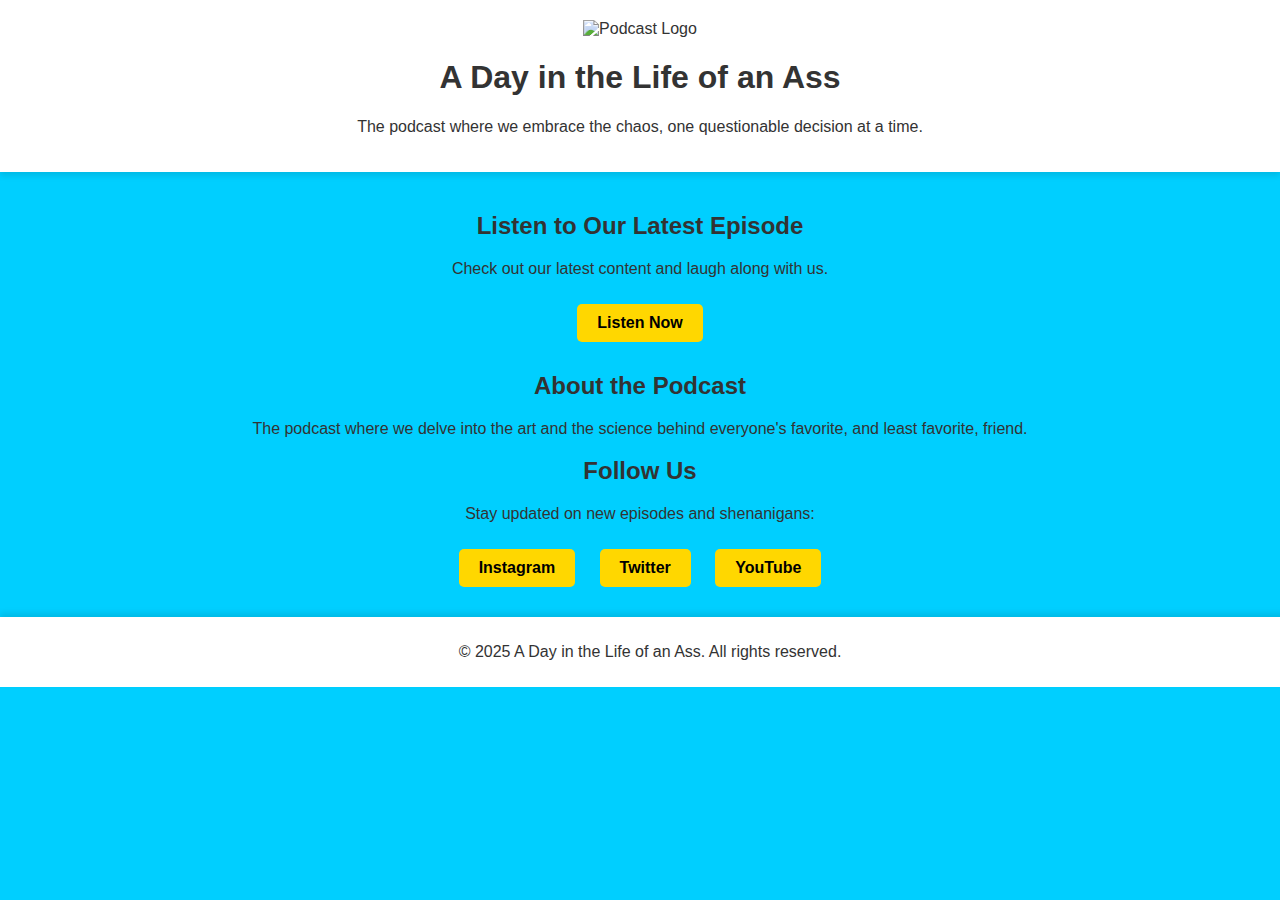
==== index.html @ 20c246f0 "Add files via upload" ====
<!DOCTYPE html>
<html lang="en">
<head>
    <meta charset="UTF-8">
    <meta name="viewport" content="width=device-width, initial-scale=1.0">
    <title>A Day in the Life of an Ass</title>
    <style>
        body {
            font-family: Arial, sans-serif;
            background-color: #00CFFF;
            color: #333;
            text-align: center;
            margin: 0;
            padding: 0;
        }
        header {
            background-color: #fff;
            padding: 20px;
            box-shadow: 0px 4px 6px rgba(0, 0, 0, 0.1);
        }
        .logo {
            max-width: 200px;
        }
        .container {
            padding: 20px;
        }
        .button {
            background-color: #FFD700;
            color: #000;
            padding: 10px 20px;
            border-radius: 5px;
            text-decoration: none;
            font-weight: bold;
            display: inline-block;
            margin: 10px;
        }
        .footer {
            background-color: #fff;
            padding: 10px;
            position: relative;
            bottom: 0;
            width: 100%;
            box-shadow: 0px -4px 6px rgba(0, 0, 0, 0.1);
        }
    </style>
</head>
<body>
    <header>
        <img src="logo.png" alt="Podcast Logo" class="logo">
        <h1>A Day in the Life of an Ass</h1>
        <p>The podcast where we embrace the chaos, one questionable decision at a time.</p>
    </header>
    
    <div class="container">
        <h2>Listen to Our Latest Episode</h2>
        <p>Check out our latest content and laugh along with us.</p>
        <a href="#" class="button">Listen Now</a>

        <h2>About the Podcast</h2>
        <p>The podcast where we delve into the art and the science behind everyone's favorite, and least favorite, friend.</p>
        
        <h2>Follow Us</h2>
        <p>Stay updated on new episodes and shenanigans:</p>
        <a href="#" class="button">Instagram</a>
        <a href="#" class="button">Twitter</a>
        <a href="#" class="button">YouTube</a>
    </div>
    
    <footer class="footer">
        <p>&copy; 2025 A Day in the Life of an Ass. All rights reserved.</p>
    </footer>
</body>
</html>
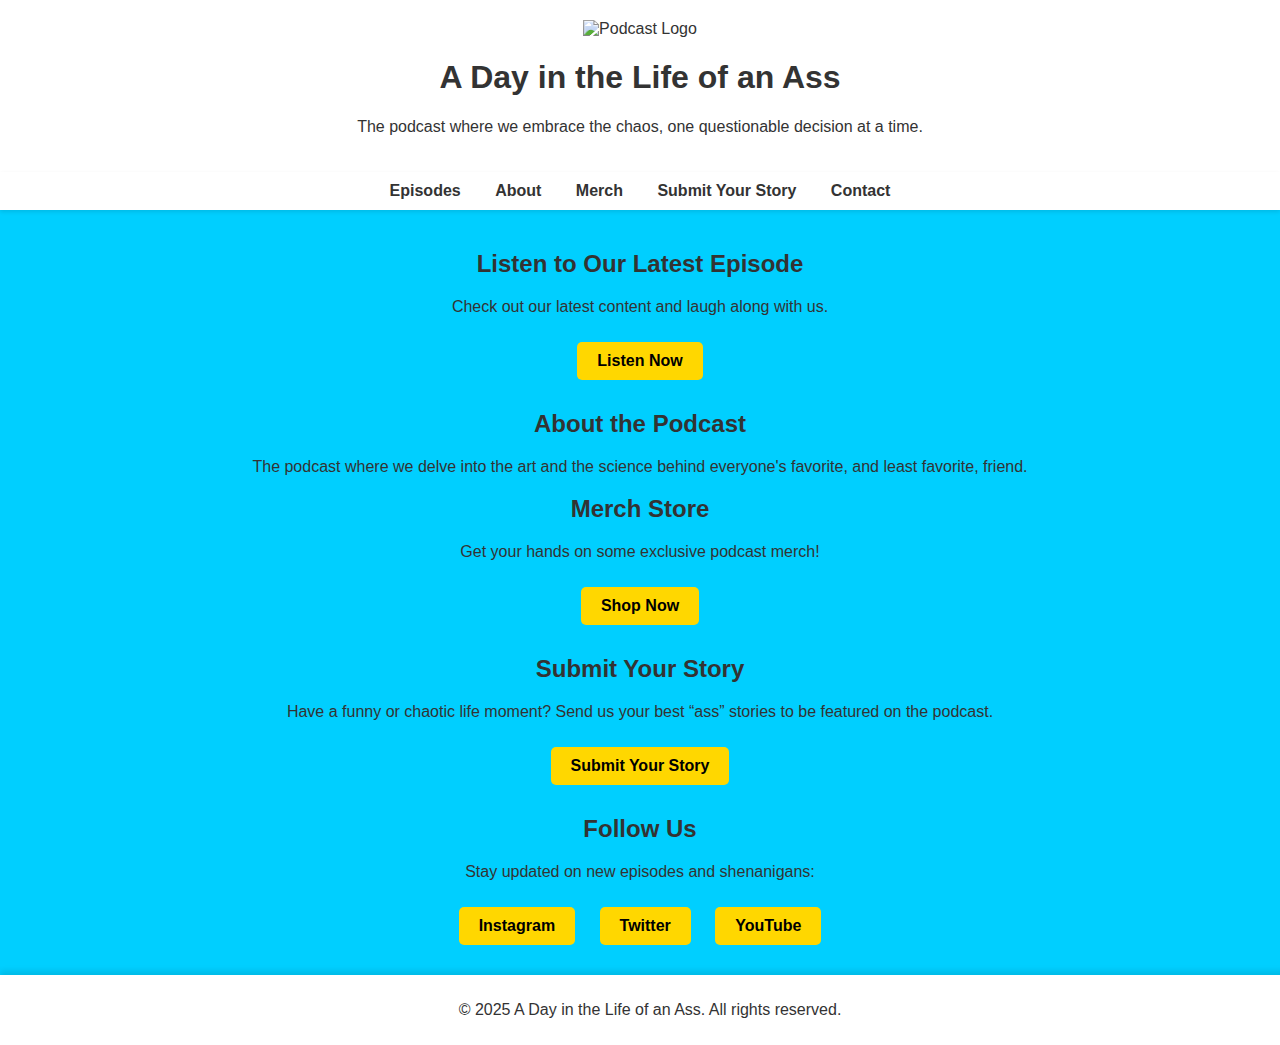
==== commit 620a43c6: "Add files via upload" ====
--- a/index.html
+++ b/index.html
@@ -42,6 +42,17 @@
             width: 100%;
             box-shadow: 0px -4px 6px rgba(0, 0, 0, 0.1);
         }
+        nav {
+            background-color: #fff;
+            padding: 10px;
+            box-shadow: 0px 2px 4px rgba(0, 0, 0, 0.1);
+        }
+        nav a {
+            margin: 0 15px;
+            text-decoration: none;
+            font-weight: bold;
+            color: #333;
+        }
     </style>
 </head>
 <body>
@@ -51,15 +62,31 @@
         <p>The podcast where we embrace the chaos, one questionable decision at a time.</p>
     </header>
     
+    <nav>
+        <a href="#episodes">Episodes</a>
+        <a href="#about">About</a>
+        <a href="#merch">Merch</a>
+        <a href="#submit">Submit Your Story</a>
+        <a href="#contact">Contact</a>
+    </nav>
+    
     <div class="container">
-        <h2>Listen to Our Latest Episode</h2>
+        <h2 id="episodes">Listen to Our Latest Episode</h2>
         <p>Check out our latest content and laugh along with us.</p>
         <a href="#" class="button">Listen Now</a>
 
-        <h2>About the Podcast</h2>
+        <h2 id="about">About the Podcast</h2>
         <p>The podcast where we delve into the art and the science behind everyone's favorite, and least favorite, friend.</p>
         
-        <h2>Follow Us</h2>
+        <h2 id="merch">Merch Store</h2>
+        <p>Get your hands on some exclusive podcast merch!</p>
+        <a href="#" class="button">Shop Now</a>
+        
+        <h2 id="submit">Submit Your Story</h2>
+        <p>Have a funny or chaotic life moment? Send us your best “ass” stories to be featured on the podcast.</p>
+        <a href="#" class="button">Submit Your Story</a>
+        
+        <h2 id="contact">Follow Us</h2>
         <p>Stay updated on new episodes and shenanigans:</p>
         <a href="#" class="button">Instagram</a>
         <a href="#" class="button">Twitter</a>
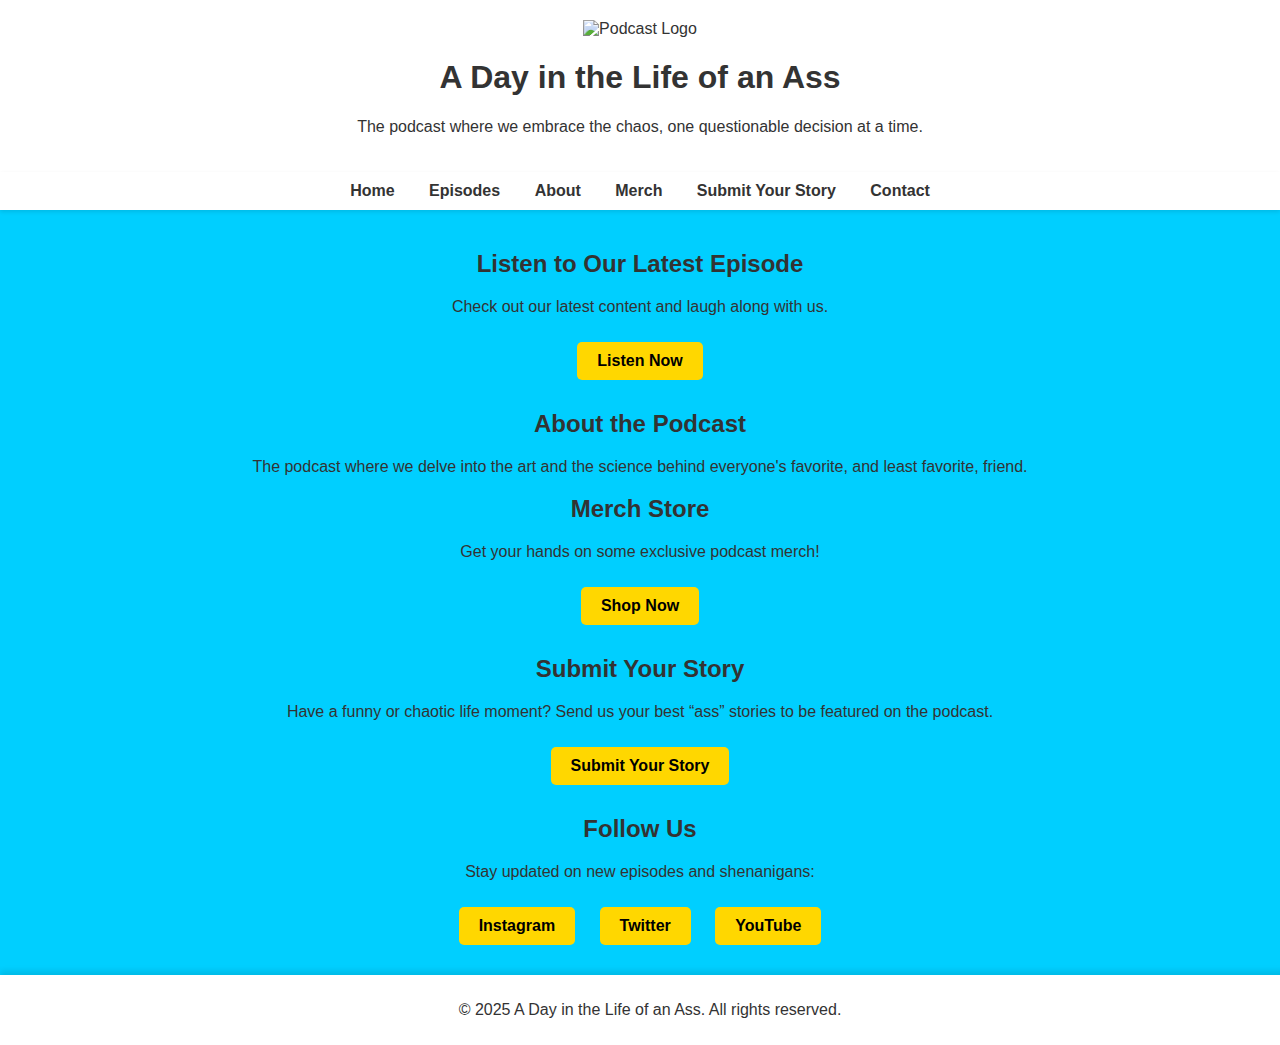
==== commit bf32b0ee: "index.html" ====
--- a/index.html
+++ b/index.html
@@ -62,13 +62,15 @@
         <p>The podcast where we embrace the chaos, one questionable decision at a time.</p>
     </header>
     
-    <nav>
-        <a href="#episodes">Episodes</a>
-        <a href="#about">About</a>
-        <a href="#merch">Merch</a>
-        <a href="#submit">Submit Your Story</a>
-        <a href="#contact">Contact</a>
-    </nav>
+<nav>
+    <a href="/adayinthelifeofanass/index.html">Home</a>
+    <a href="/adayinthelifeofanass/episodes.html">Episodes</a>
+    <a href="/adayinthelifeofanass/about.html">About</a>
+    <a href="/adayinthelifeofanass/merch.html">Merch</a>
+    <a href="/adayinthelifeofanass/submit.html">Submit Your Story</a>
+    <a href="/adayinthelifeofanass/contact.html">Contact</a>
+</nav>
+
     
     <div class="container">
         <h2 id="episodes">Listen to Our Latest Episode</h2>
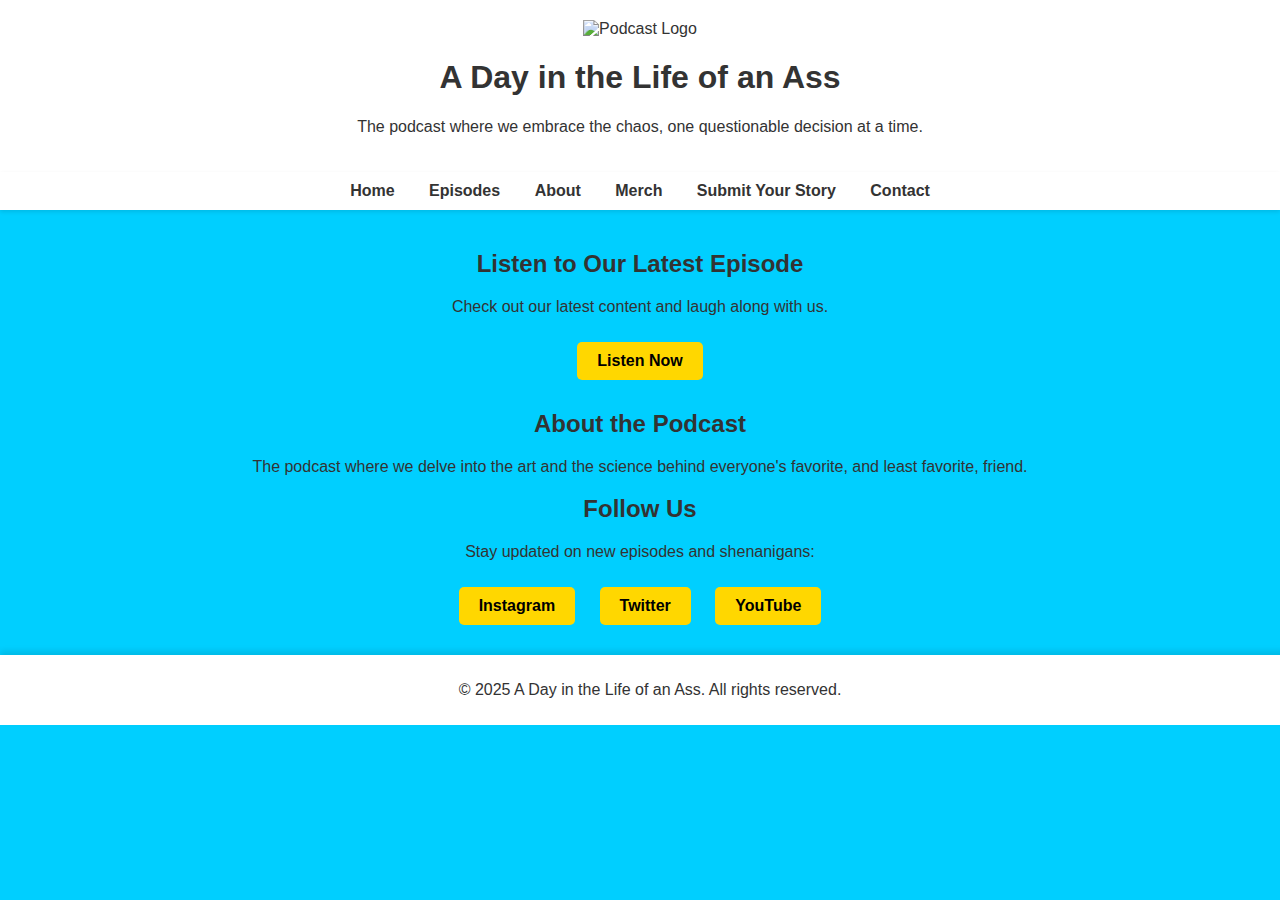
==== commit 5345418d: "Add files via upload" ====
--- a/index.html
+++ b/index.html
@@ -1,102 +1,88 @@
-<!DOCTYPE html>
-<html lang="en">
-<head>
-    <meta charset="UTF-8">
-    <meta name="viewport" content="width=device-width, initial-scale=1.0">
-    <title>A Day in the Life of an Ass</title>
-    <style>
-        body {
-            font-family: Arial, sans-serif;
-            background-color: #00CFFF;
-            color: #333;
-            text-align: center;
-            margin: 0;
-            padding: 0;
-        }
-        header {
-            background-color: #fff;
-            padding: 20px;
-            box-shadow: 0px 4px 6px rgba(0, 0, 0, 0.1);
-        }
-        .logo {
-            max-width: 200px;
-        }
-        .container {
-            padding: 20px;
-        }
-        .button {
-            background-color: #FFD700;
-            color: #000;
-            padding: 10px 20px;
-            border-radius: 5px;
-            text-decoration: none;
-            font-weight: bold;
-            display: inline-block;
-            margin: 10px;
-        }
-        .footer {
-            background-color: #fff;
-            padding: 10px;
-            position: relative;
-            bottom: 0;
-            width: 100%;
-            box-shadow: 0px -4px 6px rgba(0, 0, 0, 0.1);
-        }
-        nav {
-            background-color: #fff;
-            padding: 10px;
-            box-shadow: 0px 2px 4px rgba(0, 0, 0, 0.1);
-        }
-        nav a {
-            margin: 0 15px;
-            text-decoration: none;
-            font-weight: bold;
-            color: #333;
-        }
-    </style>
-</head>
-<body>
-    <header>
-        <img src="logo.png" alt="Podcast Logo" class="logo">
-        <h1>A Day in the Life of an Ass</h1>
-        <p>The podcast where we embrace the chaos, one questionable decision at a time.</p>
-    </header>
-    
-<nav>
-    <a href="/adayinthelifeofanass/index.html">Home</a>
-    <a href="/adayinthelifeofanass/episodes.html">Episodes</a>
-    <a href="/adayinthelifeofanass/about.html">About</a>
-    <a href="/adayinthelifeofanass/merch.html">Merch</a>
-    <a href="/adayinthelifeofanass/submit.html">Submit Your Story</a>
-    <a href="/adayinthelifeofanass/contact.html">Contact</a>
-</nav>
-
-    
-    <div class="container">
-        <h2 id="episodes">Listen to Our Latest Episode</h2>
-        <p>Check out our latest content and laugh along with us.</p>
-        <a href="#" class="button">Listen Now</a>
-
-        <h2 id="about">About the Podcast</h2>
-        <p>The podcast where we delve into the art and the science behind everyone's favorite, and least favorite, friend.</p>
-        
-        <h2 id="merch">Merch Store</h2>
-        <p>Get your hands on some exclusive podcast merch!</p>
-        <a href="#" class="button">Shop Now</a>
-        
-        <h2 id="submit">Submit Your Story</h2>
-        <p>Have a funny or chaotic life moment? Send us your best “ass” stories to be featured on the podcast.</p>
-        <a href="#" class="button">Submit Your Story</a>
-        
-        <h2 id="contact">Follow Us</h2>
-        <p>Stay updated on new episodes and shenanigans:</p>
-        <a href="#" class="button">Instagram</a>
-        <a href="#" class="button">Twitter</a>
-        <a href="#" class="button">YouTube</a>
-    </div>
-    
-    <footer class="footer">
-        <p>&copy; 2025 A Day in the Life of an Ass. All rights reserved.</p>
-    </footer>
-</body>
-</html>
+<!DOCTYPE html>
+<html lang="en">
+<head>
+    <meta charset="UTF-8">
+    <meta name="viewport" content="width=device-width, initial-scale=1.0">
+    <title>A Day in the Life of an Ass</title>
+    <style>
+        body {
+            font-family: Arial, sans-serif;
+            background-color: #00CFFF;
+            color: #333;
+            text-align: center;
+            margin: 0;
+            padding: 0;
+        }
+        header {
+            background-color: #fff;
+            padding: 20px;
+            box-shadow: 0px 4px 6px rgba(0, 0, 0, 0.1);
+        }
+        .logo {
+            max-width: 200px;
+        }
+        nav {
+            background-color: #fff;
+            padding: 10px;
+            box-shadow: 0px 2px 4px rgba(0, 0, 0, 0.1);
+        }
+        nav a {
+            margin: 0 15px;
+            text-decoration: none;
+            font-weight: bold;
+            color: #333;
+        }
+        .container {
+            padding: 20px;
+        }
+        .button {
+            background-color: #FFD700;
+            color: #000;
+            padding: 10px 20px;
+            border-radius: 5px;
+            text-decoration: none;
+            font-weight: bold;
+            display: inline-block;
+            margin: 10px;
+        }
+        .footer {
+            background-color: #fff;
+            padding: 10px;
+            position: relative;
+            bottom: 0;
+            width: 100%;
+            box-shadow: 0px -4px 6px rgba(0, 0, 0, 0.1);
+        }
+    </style>
+</head>
+<body>
+    <header>
+        <img src="logo.png" alt="Podcast Logo" class="logo">
+        <h1>A Day in the Life of an Ass</h1>
+        <p>The podcast where we embrace the chaos, one questionable decision at a time.</p>
+    </header>
+    <nav>
+        <a href="index.html">Home</a>
+        <a href="episodes.html">Episodes</a>
+        <a href="about.html">About</a>
+        <a href="merch.html">Merch</a>
+        <a href="submit.html">Submit Your Story</a>
+        <a href="contact.html">Contact</a>
+    </nav>
+    <div class="container">
+        <h2>Listen to Our Latest Episode</h2>
+        <p>Check out our latest content and laugh along with us.</p>
+        <a href="#" class="button">Listen Now</a>
+        <h2>About the Podcast</h2>
+        <p>The podcast where we delve into the art and the science behind everyone's favorite, and least favorite, friend.</p>
+        <h2>Follow Us</h2>
+        <p>Stay updated on new episodes and shenanigans:</p>
+        <a href="#" class="button">Instagram</a>
+        <a href="#" class="button">Twitter</a>
+        <a href="#" class="button">YouTube</a>
+    </div>
+    <footer class="footer">
+        <p>&copy; 2025 A Day in the Life of an Ass. All rights reserved.</p>
+    </footer>
+</body>
+</html>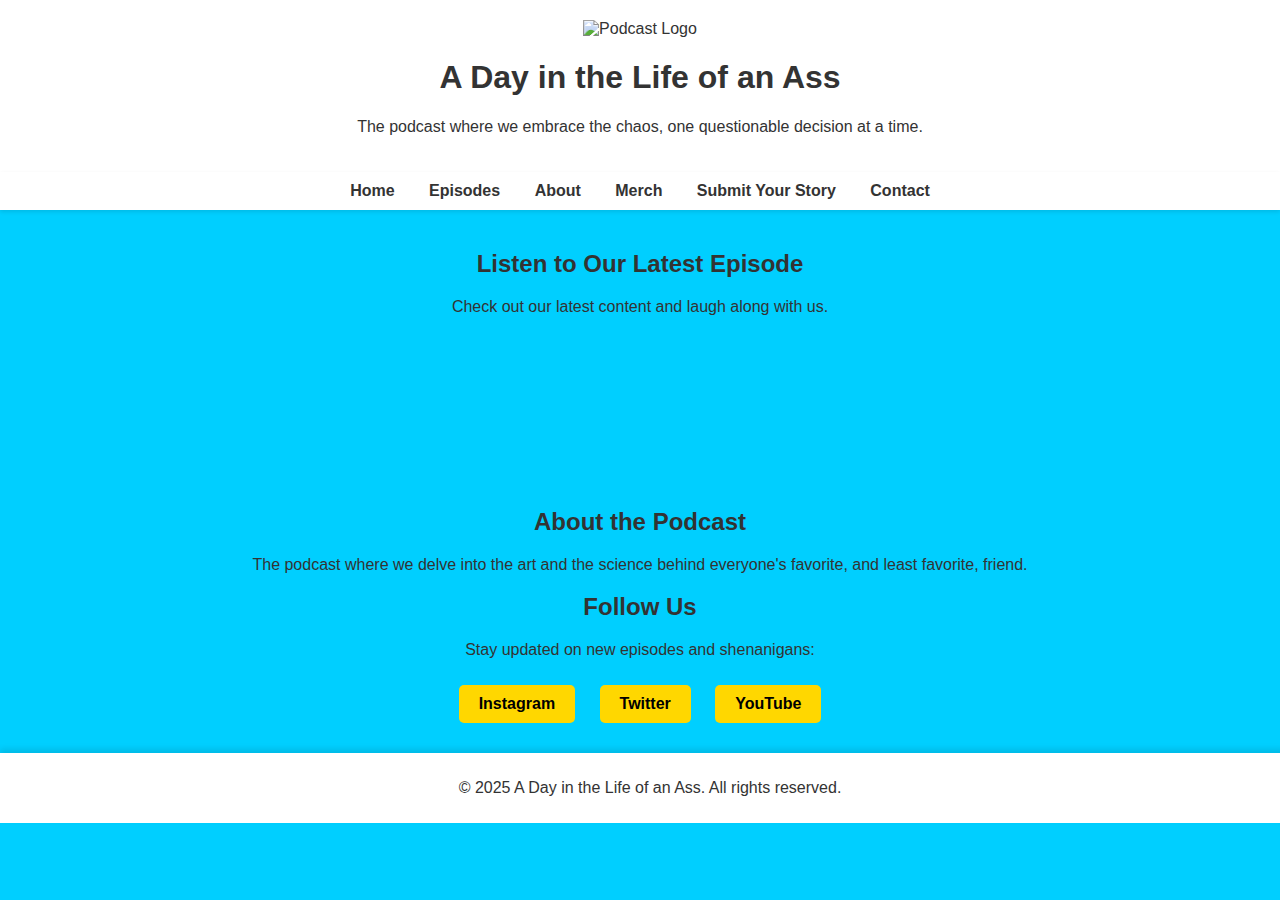
==== commit 254d6120: "index.html" ====
--- a/index.html
+++ b/index.html
@@ -4,56 +4,7 @@
     <meta charset="UTF-8">
     <meta name="viewport" content="width=device-width, initial-scale=1.0">
     <title>A Day in the Life of an Ass</title>
-    <style>
-        body {
-            font-family: Arial, sans-serif;
-            background-color: #00CFFF;
-            color: #333;
-            text-align: center;
-            margin: 0;
-            padding: 0;
-        }
-        header {
-            background-color: #fff;
-            padding: 20px;
-            box-shadow: 0px 4px 6px rgba(0, 0, 0, 0.1);
-        }
-        .logo {
-            max-width: 200px;
-        }
-        nav {
-            background-color: #fff;
-            padding: 10px;
-            box-shadow: 0px 2px 4px rgba(0, 0, 0, 0.1);
-        }
-        nav a {
-            margin: 0 15px;
-            text-decoration: none;
-            font-weight: bold;
-            color: #333;
-        }
-        .container {
-            padding: 20px;
-        }
-        .button {
-            background-color: #FFD700;
-            color: #000;
-            padding: 10px 20px;
-            border-radius: 5px;
-            text-decoration: none;
-            font-weight: bold;
-            display: inline-block;
-            margin: 10px;
-        }
-        .footer {
-            background-color: #fff;
-            padding: 10px;
-            position: relative;
-            bottom: 0;
-            width: 100%;
-            box-shadow: 0px -4px 6px rgba(0, 0, 0, 0.1);
-        }
-    </style>
+    <link rel="stylesheet" href="style.css">
 </head>
 <body>
     <header>
@@ -61,6 +12,7 @@
         <h1>A Day in the Life of an Ass</h1>
         <p>The podcast where we embrace the chaos, one questionable decision at a time.</p>
     </header>
+
     <nav>
         <a href="index.html">Home</a>
         <a href="episodes.html">Episodes</a>
@@ -69,20 +21,24 @@
         <a href="submit.html">Submit Your Story</a>
         <a href="contact.html">Contact</a>
     </nav>
+
     <div class="container">
         <h2>Listen to Our Latest Episode</h2>
         <p>Check out our latest content and laugh along with us.</p>
-        <a href="#" class="button">Listen Now</a>
+        <iframe style="border-radius:12px" src="https://open.spotify.com/embed/show/3z9A7ciCMlIdsipGrh3Sez?utm_source=generator" width="100%" height="152" frameBorder="0" allowfullscreen="" allow="autoplay; clipboard-write; encrypted-media; fullscreen; picture-in-picture" loading="lazy"></iframe>
+
         <h2>About the Podcast</h2>
         <p>The podcast where we delve into the art and the science behind everyone's favorite, and least favorite, friend.</p>
+
         <h2>Follow Us</h2>
         <p>Stay updated on new episodes and shenanigans:</p>
         <a href="#" class="button">Instagram</a>
         <a href="#" class="button">Twitter</a>
         <a href="#" class="button">YouTube</a>
     </div>
+
     <footer class="footer">
         <p>&copy; 2025 A Day in the Life of an Ass. All rights reserved.</p>
     </footer>
 </body>
-</html>+</html>
--- a/style.css
+++ b/style.css
@@ -0,0 +1,87 @@
+/* General Styles */
+body {
+    font-family: Arial, sans-serif;
+    background-color: #00CFFF;
+    color: #333;
+    text-align: center;
+    margin: 0;
+    padding: 0;
+}
+
+/* Header */
+header {
+    background-color: #fff;
+    padding: 20px;
+    box-shadow: 0px 4px 6px rgba(0, 0, 0, 0.1);
+}
+
+/* Navigation */
+nav {
+    background-color: #fff;
+    padding: 10px;
+    box-shadow: 0px 2px 4px rgba(0, 0, 0, 0.1);
+}
+
+nav a {
+    margin: 0 15px;
+    text-decoration: none;
+    font-weight: bold;
+    color: #333;
+}
+
+/* Container */
+.container {
+    padding: 20px;
+}
+
+/* Buttons */
+.button {
+    background-color: #FFD700;
+    color: #000;
+    padding: 10px 20px;
+    border-radius: 5px;
+    text-decoration: none;
+    font-weight: bold;
+    display: inline-block;
+    margin: 10px;
+}
+
+/* Footer */
+.footer {
+    background-color: #fff;
+    padding: 10px;
+    position: relative;
+    bottom: 0;
+    width: 100%;
+    box-shadow: 0px -4px 6px rgba(0, 0, 0, 0.1);
+}
+
+/* Form Styling */
+form {
+    background-color: white;
+    padding: 20px;
+    width: 50%;
+    margin: 20px auto;
+    border-radius: 10px;
+    box-shadow: 2px 2px 10px rgba(0, 0, 0, 0.1);
+    text-align: left;
+}
+
+input, textarea {
+    width: 100%;
+    padding: 8px;
+    margin: 5px 0;
+    border: 1px solid #ddd;
+    border-radius: 5px;
+}
+
+input[type="submit"] {
+    background-color: #FFD700;
+    color: black;
+    border: none;
+    cursor: pointer;
+}
+
+input[type="submit"]:hover {
+    background-color: #FFC107;
+}
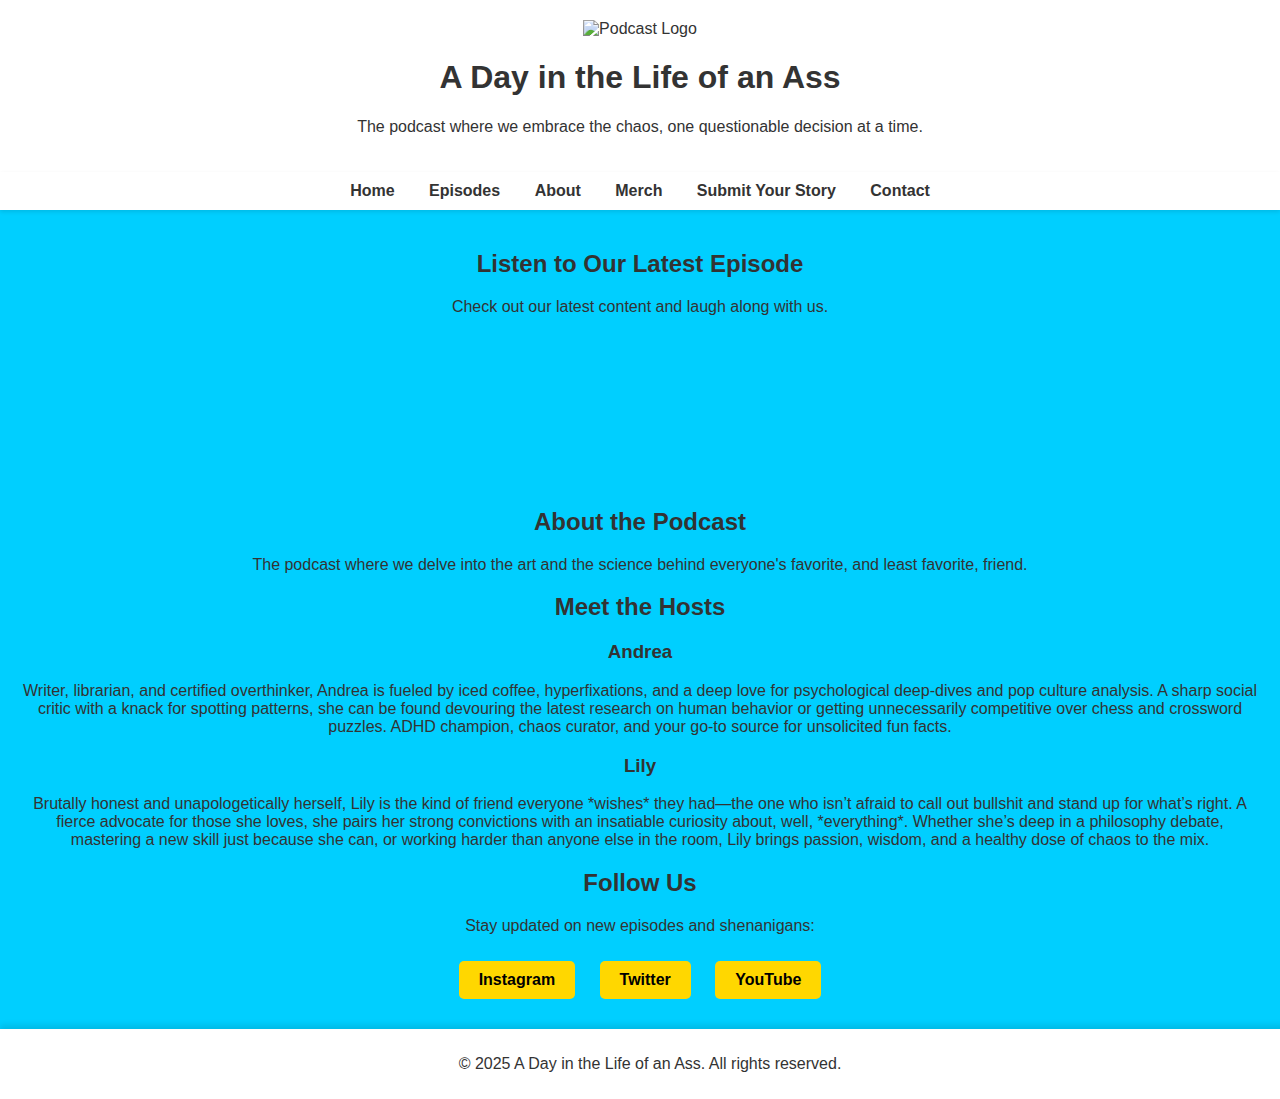
==== commit ac5688d7: "index.html" ====
--- a/index.html
+++ b/index.html
@@ -30,6 +30,16 @@
         <h2>About the Podcast</h2>
         <p>The podcast where we delve into the art and the science behind everyone's favorite, and least favorite, friend.</p>
 
+        <h2>Meet the Hosts</h2>
+        <div class="bio">
+            <h3>Andrea</h3>
+            <p>Writer, librarian, and certified overthinker, Andrea is fueled by iced coffee, hyperfixations, and a deep love for psychological deep-dives and pop culture analysis. A sharp social critic with a knack for spotting patterns, she can be found devouring the latest research on human behavior or getting unnecessarily competitive over chess and crossword puzzles. ADHD champion, chaos curator, and your go-to source for unsolicited fun facts.</p>
+        </div>
+        <div class="bio">
+            <h3>Lily</h3>
+            <p>Brutally honest and unapologetically herself, Lily is the kind of friend everyone *wishes* they had—the one who isn’t afraid to call out bullshit and stand up for what’s right. A fierce advocate for those she loves, she pairs her strong convictions with an insatiable curiosity about, well, *everything*. Whether she’s deep in a philosophy debate, mastering a new skill just because she can, or working harder than anyone else in the room, Lily brings passion, wisdom, and a healthy dose of chaos to the mix.</p>
+        </div>
+
         <h2>Follow Us</h2>
         <p>Stay updated on new episodes and shenanigans:</p>
         <a href="#" class="button">Instagram</a>
